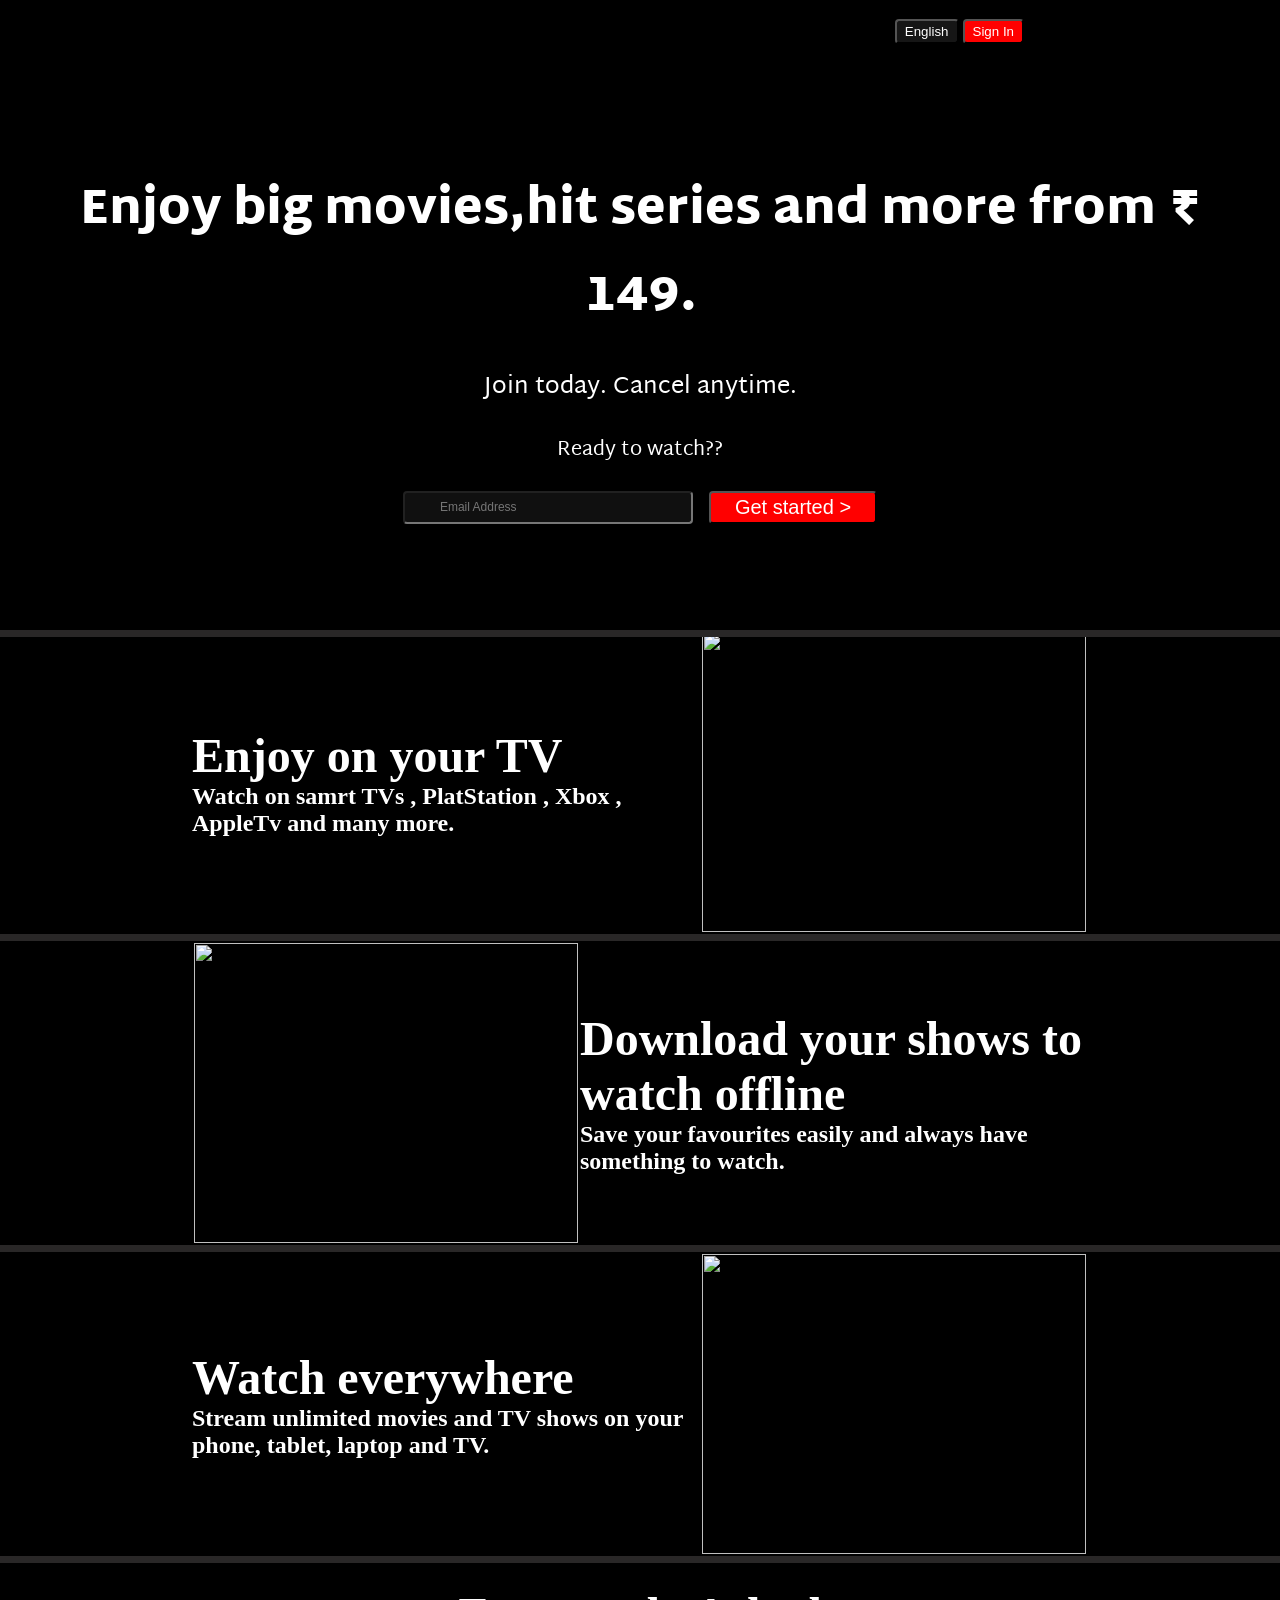
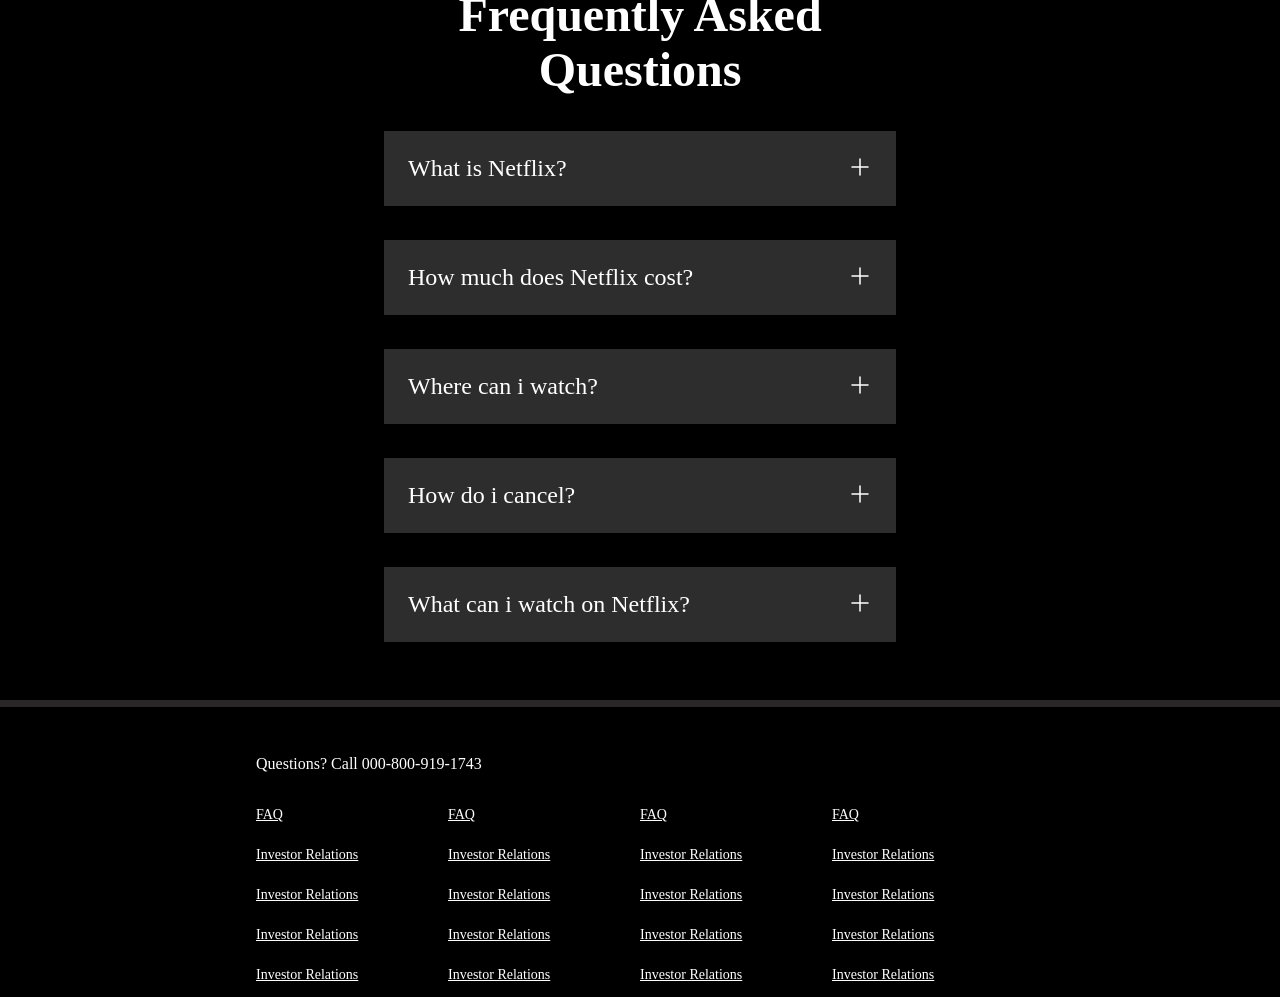
==== netflix.html @ bb37ab8b "Add files via upload" ====
<!DOCTYPE html>
<html lang="en">

<head>
    <meta charset="UTF-8">
    <meta name="viewport" content="width=device-width, initial-scale=1.0">
    <title>Netflix clone</title>
    <link rel="stylesheet" href="netflix.css">
</head>

<body>

    <div class="main">
        <nav>
            <span><img width="53" src="Asset/logo.svg" alt=""></span>
            <div>
                <button class="btn">English</button>
                <button class="btn btn-red-sm">Sign In</button>
            </div>
        </nav>
        <div class="box"></div>
        <div class="hero">
            <span> Enjoy big movies,hit series and more from ₹ 149.</span>
            <span>Join today. Cancel anytime.</span>
            <span>Ready to watch??</span>
            <div class="hero-buttons">
                <input type="text" placeholder="Email Address">
                <button class="btn btn-red">Get started &gt; </button>
            </div>
        </div>
        <div class="sepration"></div>
    </div>
    <section class="first">
        <div>
            <span>Enjoy on your TV</span>
            <span>Watch on samrt TVs , PlatStation , Xbox , AppleTv and many more.</span>
        </div>
        <div class="secimg">
            <img src="https://occ-0-4994-2164.1.nflxso.net/dnm/api/v6/mAcAr9TxZIVbINe88xb3Teg5_OA/AAAABWtQdcUd4n6VKz6HTm_IbI2cOq0VDU7fDQpomIXBLuCYqtJ4j8hj2pz7j6spnX2osjRgTMJQ9xkMieYZWqC6xC8G4tGlTLJBm3I.webp?r=cc2"
                alt="">
        </div>
    </section>
    <div class="sepration"></div>
    <section class="first second">
        <div class="secimg">
            <img src="https://occ-0-4994-2164.1.nflxso.net/dnm/api/v6/mAcAr9TxZIVbINe88xb3Teg5_OA/AAAABYGL4_ns5MGTE5-Yd3ZQVB5apyY9yxQ39lxjT_27ehdoGzrxRwNc4osgXEeifcv9yO_MgMySL-p6hMxtQZnIEkZmyglIJ7wm7ik.webp?r=c23"
                alt="">
        </div>
        <div>
            <span>Download your shows to watch offline</span>
            <span>Save your favourites easily and always have something to watch.</span>
        </div>
    </section>
    <div class="sepration"></div>
    <section class="first third">
        <div>
            <span>Watch everywhere</span>
            <span>Stream unlimited movies and TV shows on your phone, tablet, laptop and TV.</span>
        </div>
        <div class="secimg">
            <img src="https://occ-0-4994-2164.1.nflxso.net/dnm/api/v6/mAcAr9TxZIVbINe88xb3Teg5_OA/AAAABYVcRfFB91jy3f8-_Alb6H4RUzqXFRA7ejjOfCOXF20XLRVeCyT3ZFEimKbZAimt2ayVUWXSnp6ApNxpoK0mA3XzJD__irrDkdMD6lDrOFPSvQqP8s0xn2dNBaU9JxIu4lUd.webp?r=63b"
                alt="">
        </div>
    </section>
    <div class="sepration"></div>

    <section class="faq">
        <h2>Frequently Asked Questions</h2>
        <div class="faqbox">
            <span>What is Netflix?</span>
            <svg xmlns="http://www.w3.org/2000/svg" viewBox="0 0 24 24" width="24" height="24" color="#000000"
                fill="white">
                <path d="M12 4V20M20 12H4" stroke="white" stroke-width="1.5" stroke-linecap="round"
                    stroke-linejoin="round"></path>
            </svg>
        </div>
        <div class="faqbox">
            <span>How much does Netflix cost?</span>
            <svg xmlns="http://www.w3.org/2000/svg" viewBox="0 0 24 24" width="24" height="24" color="#000000"
                fill="white">
                <path d="M12 4V20M20 12H4" stroke="white" stroke-width="1.5" stroke-linecap="round"
                    stroke-linejoin="round"></path>
            </svg>
        </div>
        <div class="faqbox">
            <span>Where can i watch?</span>
            <svg xmlns="http://www.w3.org/2000/svg" viewBox="0 0 24 24" width="24" height="24" color="#000000"
                fill="white">
                <path d="M12 4V20M20 12H4" stroke="white" stroke-width="1.5" stroke-linecap="round"
                    stroke-linejoin="round"></path>
            </svg>
        </div>
        <div class="faqbox">
            <span>How do i cancel?</span>
            <svg xmlns="http://www.w3.org/2000/svg" viewBox="0 0 24 24" width="24" height="24" color="#000000"
                fill="white">
                <path d="M12 4V20M20 12H4" stroke="white" stroke-width="1.5" stroke-linecap="round"
                    stroke-linejoin="round"></path>
            </svg>
        </div>
        <div class="faqbox">
            <span>What can i watch on Netflix?</span>
            <svg xmlns="http://www.w3.org/2000/svg" viewBox="0 0 24 24" width="24" height="24" color="#000000"
                fill="white">
                <path d="M12 4V20M20 12H4" stroke="white" stroke-width="1.5" stroke-linecap="round"
                    stroke-linejoin="round"></path>
            </svg>
        </div>
    </section>
    <div class="sepration"></div>
    <footer>
        <div class="question">Questions? Call 000-800-919-1743</div>
        <div class="footer">
            <div class="footer-item">
                <a href="faq">FAQ</a>
                <a href="faq">Investor Relations</a>
                <a href="faq">Investor Relations</a>
                <a href="faq">Investor Relations</a>
                <a href="faq">Investor Relations</a>
            </div>

            <div class="footer-item">
                <a href="faq">FAQ</a>
                <a href="faq">Investor Relations</a>
                <a href="faq">Investor Relations</a>
                <a href="faq">Investor Relations</a>
                <a href="faq">Investor Relations</a>
            </div>

            <div class="footer-item">
                <a href="faq">FAQ</a>
                <a href="faq">Investor Relations</a>
                <a href="faq">Investor Relations</a>
                <a href="faq">Investor Relations</a>
                <a href="faq">Investor Relations</a>
            </div>

            <div class="footer-item">
                <a href="faq">FAQ</a>
                <a href="faq">Investor Relations</a>
                <a href="faq">Investor Relations</a>
                <a href="faq">Investor Relations</a>
                <a href="faq">Investor Relations</a>
            </div>
        </div>
    </footer>
</body>

</html>
---- netflix.css ----
@import url('https://fonts.googleapis.com/css2?family=Martel+Sans:wght@200;300;400;600;700;800;900&display=swap');

* {
    margin: 0;
    padding: 0;
}

body {
    background-color: black;
}

.main {
    background: url(Asset/bg.jpg);
    background-position: center center;
    background-repeat: no-repeat;
    background-size: max(1200px, 100vw);
    height: 70vh;
    position: relative;
}

.main .box {
    height: 70vh;
    width: 100%;
    opacity: 0.69;
    background-color: black;
    position: absolute;
    top: 0;
}

nav {
    max-width: 60vw;
    justify-content: space-between;
    margin: auto;
    display: flex;
    align-items: center;
    height: 62px;
}

nav img {
    color: red;
    width: 114px;
    position: relative;
    z-index: 10;
}

nav button {
    position: relative;
    z-index: 10;
}

.hero {
    font-family: "Martel Sans", sans-serif;
    font-weight: 400;
    height: calc(100% - 62px);
    display: flex;
    align-items: center;
    justify-content: center;
    flex-direction: column;
    color: white;
    position: relative;
    gap: 23px;
    padding: 0 23px;
}

.hero> :first-child {
    font-weight: 900;
    font-size: 48px;
    text-align: center;
}

.hero> :nth-child(2) {
    font-weight: 400;
    font-size: 24px;
    text-align: center;

}

.hero> :nth-child(3) {
    font-weight: 400;
    font-size: 20px;
    text-align: center;

}

.sepration {
    height: 7px;
    background-color: rgb(41, 39, 39);
}

.btn {
    padding: 3px 8px;
    font-weight: 400;
    background-color: rgba(114, 113, 113, 0.196);
    color: white;
    border-radius: 4px;
    cursor: pointer;
}

.btn-red {
    background-color: red;
    color: white;
    padding: 3px 24px;
    font-size: 20px;
    border-radius: 4px;
}

.btn-red-sm {
    background-color: red;
    color: white;
}

.hero-buttons {
    display: flex;
    align-items: center;
    justify-content: center;
    gap: 16px;
}

.main input {
    padding: 7px 101px 8px 35px;
    color: white;
    font-size: 12px;
    border-radius: 4px;
    background-color: rgba(23, 23, 23, 0.7)
}

.first {
    display: flex;
    justify-content: center;
    max-width: 70vw;
    margin: auto;
    color: white;
    justify-content: center;
    align-items: center;
}

.secimg {
    background-image: url(https://wallpaperbat.com/img/438130-netflix-logo-wallpaper.png);
    background-repeat: no-repeat;
    background-attachment: fixed;
    background-position: center center;
}

.secimg img {
    object-fit: contain;
    width: 30vw;
    height: 300px;
    border: 2px solid black;
}

.first>div {
    display: flex;
    flex-direction: column;
}

.first>div :first-child {
    font-size: 48px;
    font-weight: bolder;
}

.first>div :nth-child(2) {
    font-size: 24px;
    font-weight: bolder;
}

section.first>div :nth-child(2) {
    font-size: 24px;
}

.faq h2 {
    text-align: center;
    font-size: 48px;
}

.faq {
    background-color: black;
    color: white;
    padding: 24px;
    max-width: 40vw;
    margin: auto;
}

.faqbox:hover {
    background-color: #414141
}

.faqbox {
    transition: all 1s ease-out;
    display: flex;
    justify-content: space-between;
    background-color: #2d2d2d;
    padding: 24px;
    max-width: 60vw;
    margin: 34px auto;
    cursor: pointer;
    font-size: 24px;
}

footer {
    color: white;
    max-width: 60vw;
    margin: auto;
    padding: 14px;
}

footer .question {
    padding: 34px 0px;
}

.footer a {
    font-size: 14px;
    color: white;
}

.footer {
    display: grid;
    grid-template-columns: 1fr 1fr 1fr 1fr;
    color: white;
}

.footer-item {
    display: flex;
    flex-direction: column;
    gap: 24px;
}
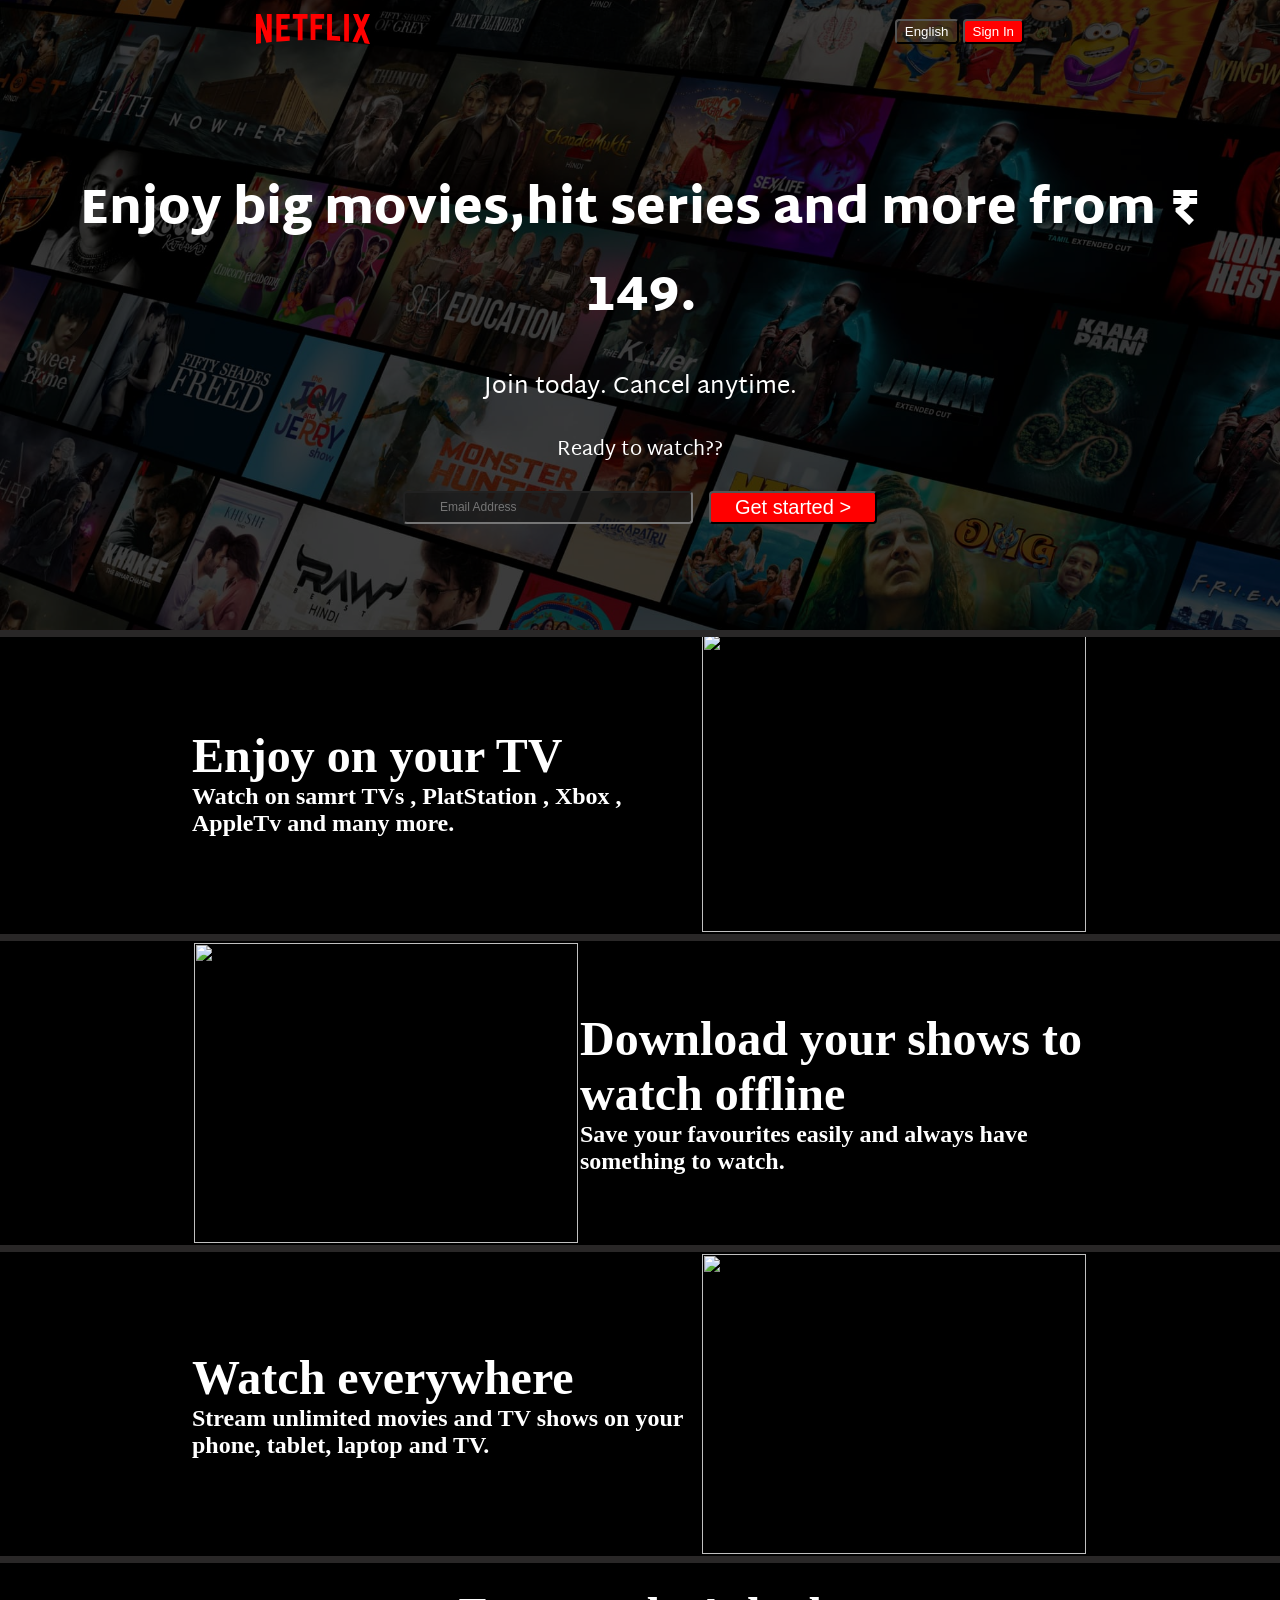
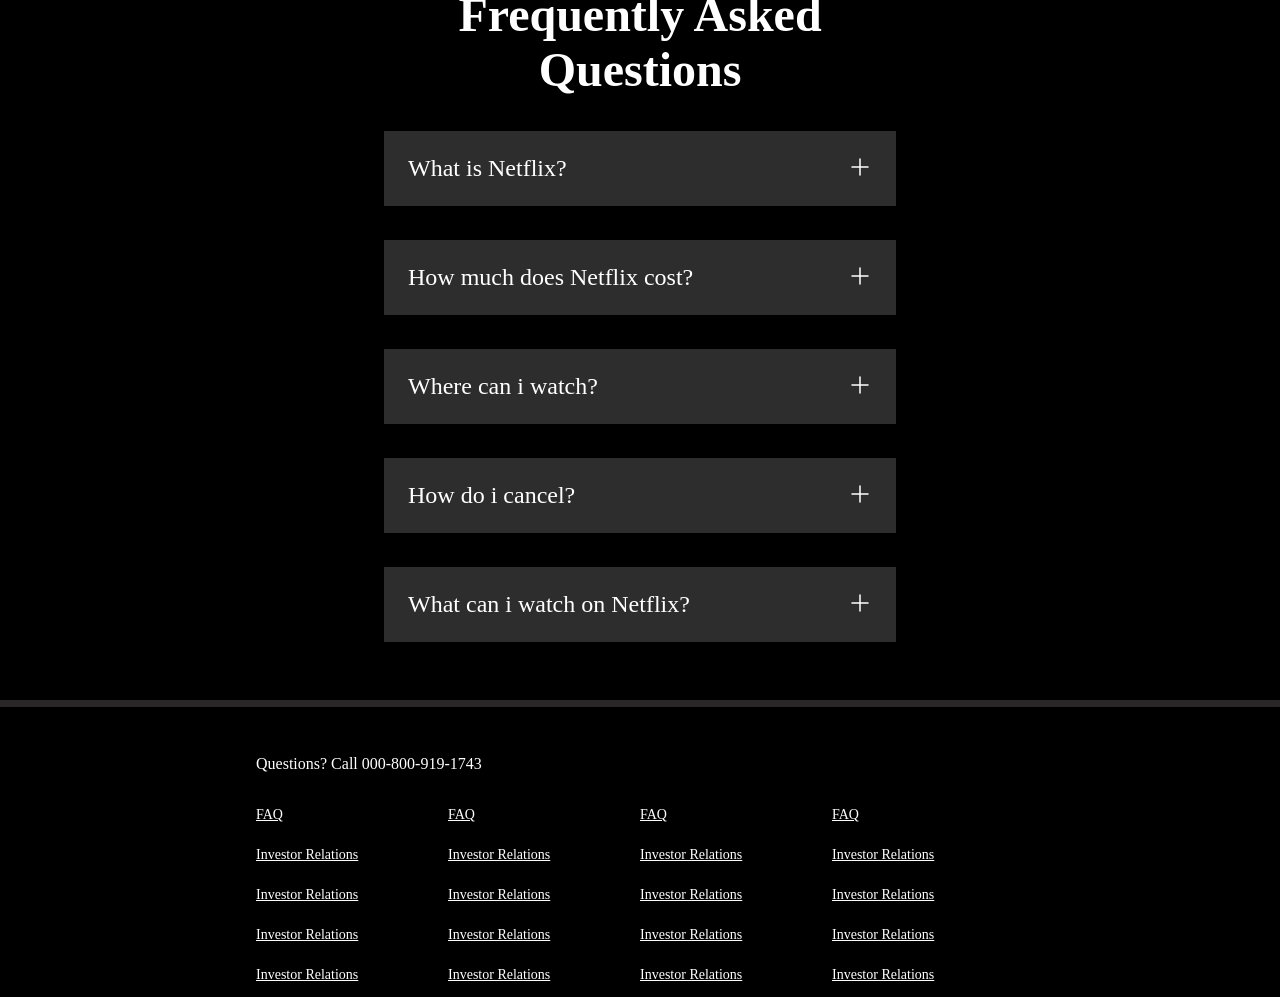
==== commit 2720252f: "Update netflix.html" ====
--- a/netflix.html
+++ b/netflix.html
@@ -12,7 +12,7 @@
 
     <div class="main">
         <nav>
-            <span><img width="53" src="Asset/logo.svg" alt=""></span>
+            <span><img width="53" src="logo.svg" alt=""></span>
             <div>
                 <button class="btn">English</button>
                 <button class="btn btn-red-sm">Sign In</button>
@@ -146,4 +146,4 @@
     </footer>
 </body>
 
-</html>+</html>
--- a/netflix.css
+++ b/netflix.css
@@ -10,7 +10,7 @@
 }
 
 .main {
-    background: url(Asset/bg.jpg);
+    background: url(bg.jpg);
     background-position: center center;
     background-repeat: no-repeat;
     background-size: max(1200px, 100vw);
@@ -222,4 +222,4 @@
     display: flex;
     flex-direction: column;
     gap: 24px;
-}+}
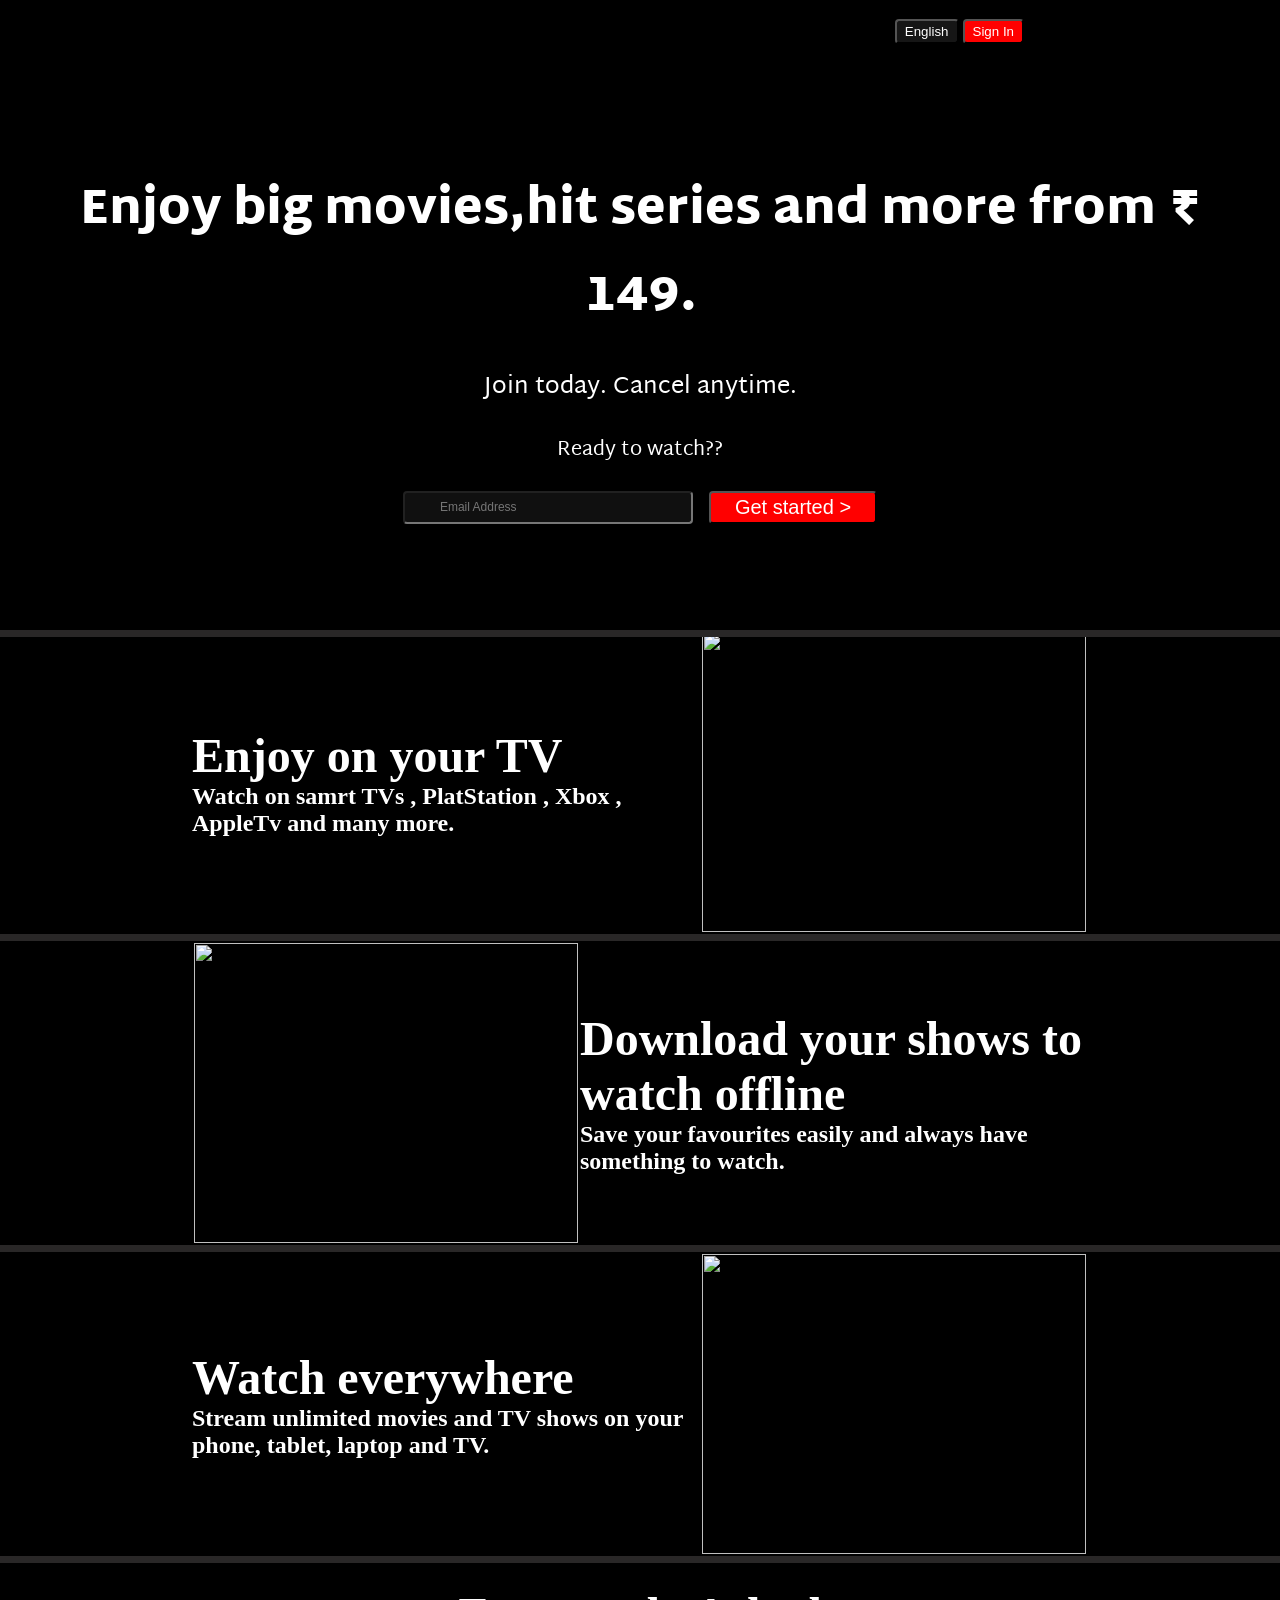
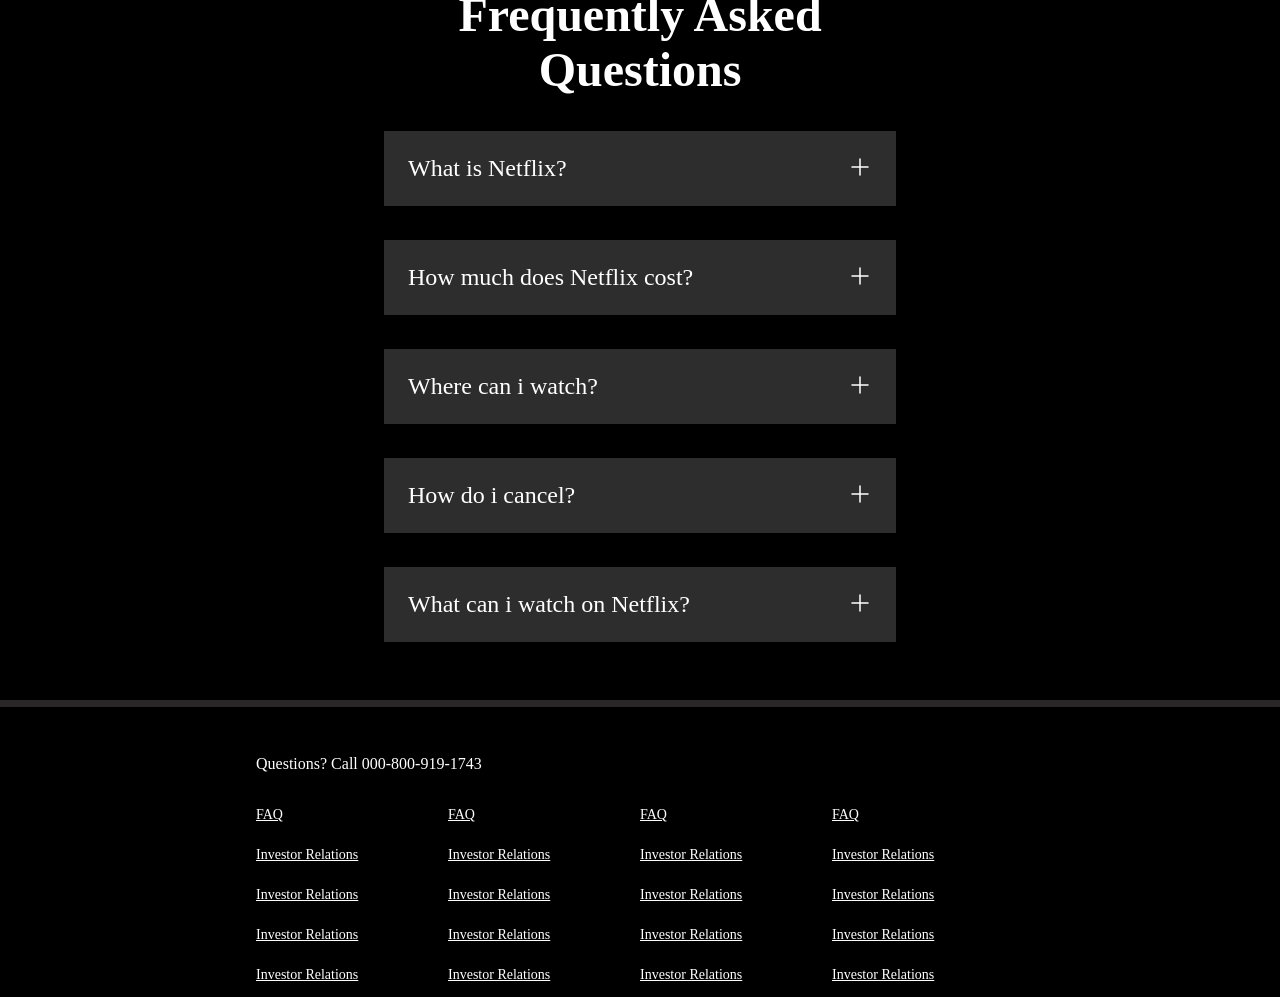
==== commit a9b4a728: "Added all the files" ====
--- a/netflix.html
+++ b/netflix.html
@@ -12,7 +12,7 @@
 
     <div class="main">
         <nav>
-            <span><img width="53" src="logo.svg" alt=""></span>
+            <span><img width="53" src="Asset/logo.svg" alt=""></span>
             <div>
                 <button class="btn">English</button>
                 <button class="btn btn-red-sm">Sign In</button>
@@ -146,4 +146,4 @@
     </footer>
 </body>
 
-</html>
+</html>
--- a/netflix.css
+++ b/netflix.css
@@ -10,7 +10,7 @@
 }
 
 .main {
-    background: url(bg.jpg);
+    background: url(Asset/bg.jpg);
     background-position: center center;
     background-repeat: no-repeat;
     background-size: max(1200px, 100vw);
@@ -222,4 +222,4 @@
     display: flex;
     flex-direction: column;
     gap: 24px;
-}
+}
